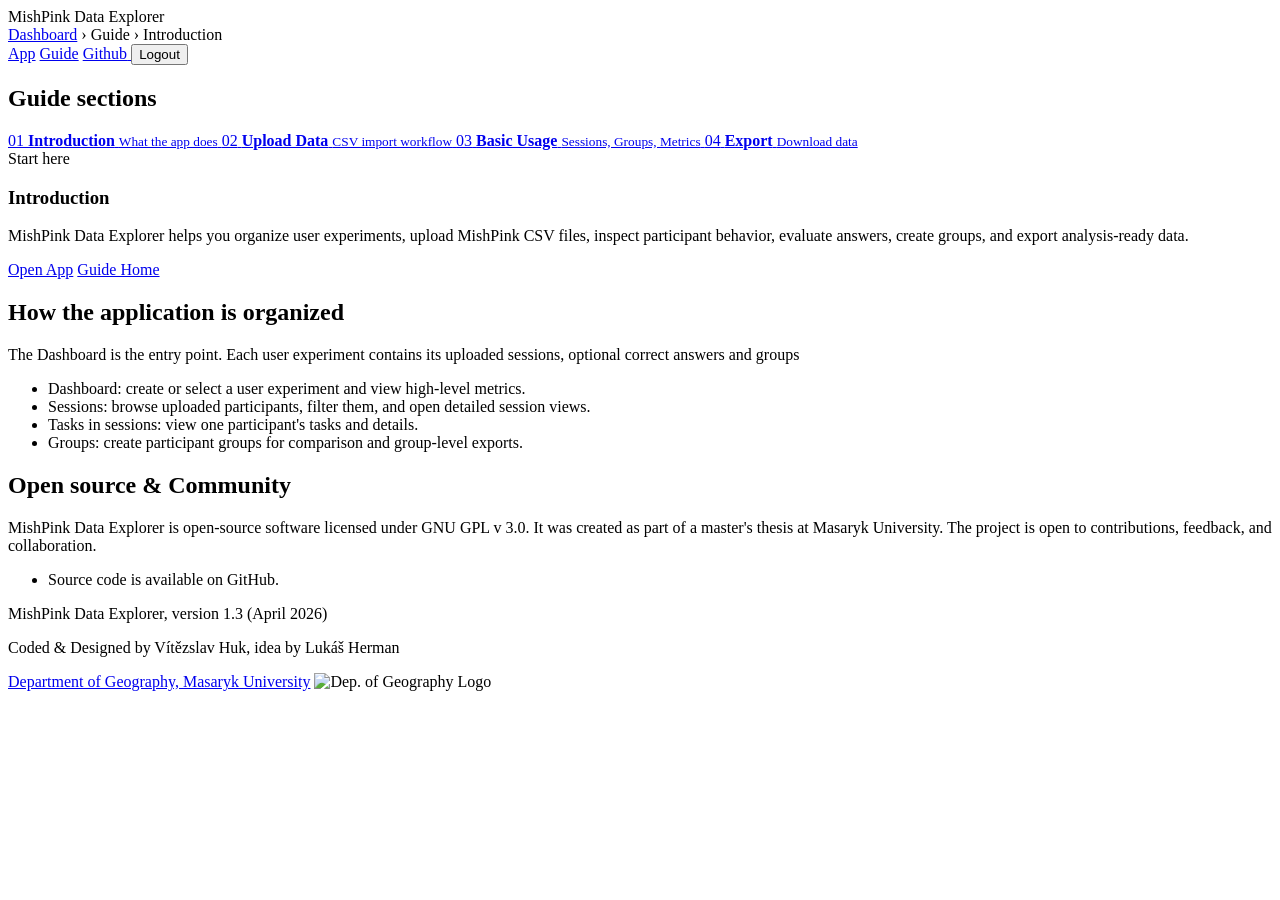
==== web/guide.html @ 2d073a19 "`Added guide page and updated topbar links`" ====
<!doctype html>
<html lang="en">

<head>
  <meta charset="utf-8" />
  <meta name="viewport" content="width=device-width,initial-scale=1" />
  <title>Guide | MishPink Data Explorer</title>
  <link rel="stylesheet" href="/static/styles.css?v=37" />
</head>

<body>
  <div class="app guide-app">
    <!-- HEADER -->
    <header class="topbar">
      <div class="topbar-left">
        <div class="brand">
          <span class="brand-dot"></span>
          MishPink Data Explorer
        </div>

        <div class="breadcrumb" aria-label="Breadcrumb">
          <a class="crumb crumb-link" href="/">Dashboard</a>
          <span class="crumb-sep">›</span>
          <span class="crumb crumb-current">Guide</span>
          <span class="crumb-sep">›</span>
          <span class="crumb muted" id="guideBreadcrumbTopic">Introduction</span>
        </div>
      </div>

      <nav class="topbar-right" aria-label="Primary navigation">
        <a class="btn btn-ghost topbar-link" href="/">App</a>
        <a class="btn btn-ghost topbar-link is-active" href="/guide/introduction" aria-current="page">Guide</a>
        <a class="btn btn-ghost topbar-link topbar-github-link" href="https://github.com/" target="_blank" rel="noopener noreferrer" aria-label="Open GitHub">
          <img class="github-icon" src="/static/github-mark.png" alt="" aria-hidden="true" onerror="this.style.display='none'" />
          <span>Github</span>
        </a>
        <button class="btn btn-ghost" id="logoutBtn" type="button" data-tooltip="Log out of the application">
          Logout
        </button>
      </nav>
    </header>

    <!-- MAIN -->
    <main class="main guide-main">
      <aside class="card guide-sidebar" aria-label="Guide sections">
        <div class="card-head">
          <h2>Guide sections</h2>
        </div>
        <nav class="guide-nav" aria-label="Guide topics">
          <a class="guide-nav-link" href="/guide/introduction" data-guide-link="introduction">
            <span class="guide-nav-index">01</span>
            <span>
              <strong>Introduction</strong>
              <small>What the app does</small>
            </span>
          </a>
          <a class="guide-nav-link" href="/guide/upload" data-guide-link="upload">
            <span class="guide-nav-index">02</span>
            <span>
              <strong>Upload Data</strong>
              <small>CSV import workflow</small>
            </span>
          </a>
          <a class="guide-nav-link" href="/guide/basic-usage" data-guide-link="basic-usage">
            <span class="guide-nav-index">03</span>
            <span>
              <strong>Basic Usage</strong>
              <small>Sessions, Groups, Metrics</small>
            </span>
          </a>
          <a class="guide-nav-link" href="/guide/export" data-guide-link="export">
            <span class="guide-nav-index">04</span>
            <span>
              <strong>Export</strong>
              <small>Download data</small>
            </span>
          </a>
        </nav>
      </aside>

      <article class="guide-content" id="guideContent" tabindex="-1"></article>
    </main>
  </div>

  <!-- GLOBAL FOOTER -->
  <footer class="app-footer" aria-label="Footer">
    <div class="app-footer-content">
      <p>MishPink Data Explorer, version 1.3 (April 2026)</p>
      <p>Coded & Designed by Vítězslav Huk, idea by Lukáš Herman</p>
      <a href="https://geogr.sci.muni.cz" target="_blank" rel="noopener noreferrer">Department of Geography, Masaryk University</a>
      <img src="/static/sci-gu-lg-eng-white-01.png" alt="Dep. of Geography Logo" class="app-footer-logo" />
    </div>
  </footer>

  <script>
    const GUIDE_PAGES = {
      "introduction": {
        title: "Introduction",
        kicker: "Start here",
        summary: "MishPink Data Explorer helps you organize user experiments, upload MishPink CSV files, inspect participant behavior, evaluate answers, create groups, and export analysis-ready data.",
        sections: [
          {
            heading: "How the application is organized",
            body: "The Dashboard is the entry point. Each user experiment contains its uploaded sessions, optional correct answers and groups",
            bullets: [
              "Dashboard: create or select a user experiment and view high-level metrics.",
              "Sessions: browse uploaded participants, filter them, and open detailed session views.",
              "Tasks in sessions: view one participant's tasks and details.",
              "Groups: create participant groups for comparison and group-level exports."
            ]
          },
          {
            heading: "Open source & Community",
            body: "MishPink Data Explorer is open-source software licensed under GNU GPL v 3.0. It was created as part of a master's thesis at Masaryk University. The project is open to contributions, feedback, and collaboration.",
            bullets: [
              "Source code is available on GitHub.",
            ]
          }
        ]
      },
      "upload": {
        title: "Upload Data",
        kicker: "Import CSV files",
        summary: "Use the dashboard upload MishPink CSV files into a selected user experiment.",
        sections: [
          {
            heading: "Prepare a user experiment",
            body: "Open the dashboard, create a new user experiment, or select an existing one. Uploads are always stored under the selected experiment.",
            bullets: [
              "Use + Add user experiment on the dashboard.",
              "Name the user experiment.",
            ]
          },
          {
            heading: "Upload MishPink CSV file",
            body: "Click Upload data on an experiment card. The app validates file type and neccessary columns, then shows upload progress and status messages.",
            bullets: [
              "The CSV file has to be formated as a MishPink export. It has to contain at least these columns: userId, timestamp, event_name, event_detail, task",
              "If validation fails, check whether your CSV contains requested columns."
            ]
          },
          {
            heading: "Settings and answer management",
            id: "settings",
            body: "Settings are tied to a specific user experiment.",
            bullets: [
              "Correct answers are saved automatically. You can set correct answers after uploading sessions.",
              "The Edit uploaded sessions tab helps you remove wrong or duplicate sessions.",
              "Use User experiment settings to rename or delete an experiment when needed."
            ]
          },
        ]
      },
      "basic-usage": {
        title: "Basic Usage",
        kicker: "Work with sessions",
        summary: "After data is uploaded, use individual or group metrics to review the participant's behaviour.",
        sections: [
          {
            heading: "Sessions detail",
            id: "sessions",
            body: "Open a user experiment to see its Sessions page. You can filter sessions, open session details, inspect task metrics, display event timelines, and work with spatial data.",
            bullets: [
                "Use checkbox selection for creating a new group. Highlight shows the session's metrics in the right-site panel.",
                "Use filters to narrow sessions by different attributes.",
                "Open a session detail to inspect individual tasks, movement, interactions, answers, and spatial data.",
                "Use the breadcrumb to return from details back to the experiment-level session list."
            ]
          },
          
          {
            heading: "Groups",
            id: "groups",
            body: "Groups let you compare subsets of sessions inside the same experiment. Create a group from selected sessions, edit membership, and then use group-level metrics and exports.",
            bullets: [
              "Use checkbox selection to select groups for comparison - then compare then using the Groups detail button. Highlight shows the group's metrics in the right-site panel.",
              "Edit highlighted session using the Edit group button. Use flags to select candidates for removal, then remove them in bulk.",
            ]
          }
        ]
      },
      "export": {
        title: "Export",
        kicker: "Download data",
        summary: "Export tools are available at experiment, group, and individual-session level.",
        sections: [
          {
            heading: "Experiment-level exports",
            body: "From an opened experiment, use the Export user experiment data button to download all sessions for that experiment.",
          },
          {
            heading: "Group exports",
            id: "group-export",
            body: "Group export downloads only sessions that belong to the selected group. Use this after building cohorts or cleaning participant lists.",
          },
          {
            heading: "Session exports",
            body: "Open a session to export detailed session data, events, and spatial traces for a single user.",
          }
        ]
      }
    };

    const GUIDE_ALIASES = {
      "": "introduction",
      "guide": "introduction",
      "upload-data": "upload",
      "basic": "basic-usage",
      "usage": "basic-usage"
    };

    function escapeHtml(value) {
      return String(value ?? "")
        .replaceAll("&", "&amp;")
        .replaceAll("<", "&lt;")
        .replaceAll(">", "&gt;")
        .replaceAll('"', "&quot;")
        .replaceAll("'", "&#039;");
    }

    function getGuidePageKey() {
      const parts = String(window.location.pathname || "").split("/").filter(Boolean);
      const raw = parts[0] === "guide" ? (parts[1] || "introduction") : "introduction";
      const normalized = GUIDE_ALIASES[raw] || raw;
      return GUIDE_PAGES[normalized] ? normalized : "introduction";
    }

    function renderGuidePage() {
      const key = getGuidePageKey();
      const page = GUIDE_PAGES[key];
      const contentEl = document.getElementById("guideContent");
      const breadcrumbTopicEl = document.getElementById("guideBreadcrumbTopic");
      if (!contentEl || !page) return;

      document.title = `${page.title} Guide | MishPink Data Explorer`;
      if (breadcrumbTopicEl) breadcrumbTopicEl.textContent = page.title;

      document.querySelectorAll("[data-guide-link]").forEach((link) => {
        const isActive = link.getAttribute("data-guide-link") === key;
        link.classList.toggle("is-active", isActive);
        if (isActive) link.setAttribute("aria-current", "page");
        else link.removeAttribute("aria-current");
      });

      const sectionsHtml = page.sections.map((section) => {
        const actionsHtml = (section.actions || []).map((action) => (
          `<a class="btn btn-ghost" href="${escapeHtml(action.href)}">${escapeHtml(action.label)}</a>`
        )).join("");
        const bulletsHtml = section.bullets?.length
          ? `<ul class="guide-list">${section.bullets.map((item) => `<li>${escapeHtml(item)}</li>`).join("")}</ul>`
          : "";
        const idAttr = section.id ? ` id="${escapeHtml(section.id)}"` : "";
        return `
          <section class="card guide-card"${idAttr}>
            <div class="card-head">
              <h2>${escapeHtml(section.heading)}</h2>
              <p class="muted">${escapeHtml(section.body)}</p>
            </div>
            ${bulletsHtml}
            ${actionsHtml ? `<div class="guide-actions">${actionsHtml}</div>` : ""}
          </section>
        `;
      }).join("");

      contentEl.innerHTML = `
        <section class="page-head guide-hero">
          <div>
            <div class="guide-kicker">${escapeHtml(page.kicker)}</div>
            <h1>${escapeHtml(page.title)}</h1>
            <p class="muted">${escapeHtml(page.summary)}</p>
          </div>
          <div class="page-actions">
            <a class="btn" href="/">Open App</a>
            <a class="btn btn-ghost" href="/guide/introduction">Guide Home</a>
          </div>
        </section>
        ${sectionsHtml}
      `;

      const hashTarget = window.location.hash ? document.getElementById(window.location.hash.slice(1)) : null;
      if (hashTarget) {
        requestAnimationFrame(() => hashTarget.scrollIntoView({ block: "start" }));
      }
    }

    async function logout() {
      const btn = document.getElementById("logoutBtn");
      const originalLabel = btn?.textContent;
      try {
        if (btn) {
          btn.disabled = true;
          btn.textContent = "Logging out…";
        }
        await fetch("/api/auth/logout", { method: "POST" });
      } finally {
        if (btn) {
          btn.disabled = false;
          btn.textContent = originalLabel || "Logout";
        }
        window.location.replace("/login");
      }
    }

    document.getElementById("logoutBtn")?.addEventListener("click", logout);
    renderGuidePage();
  </script>
</body>

</html>
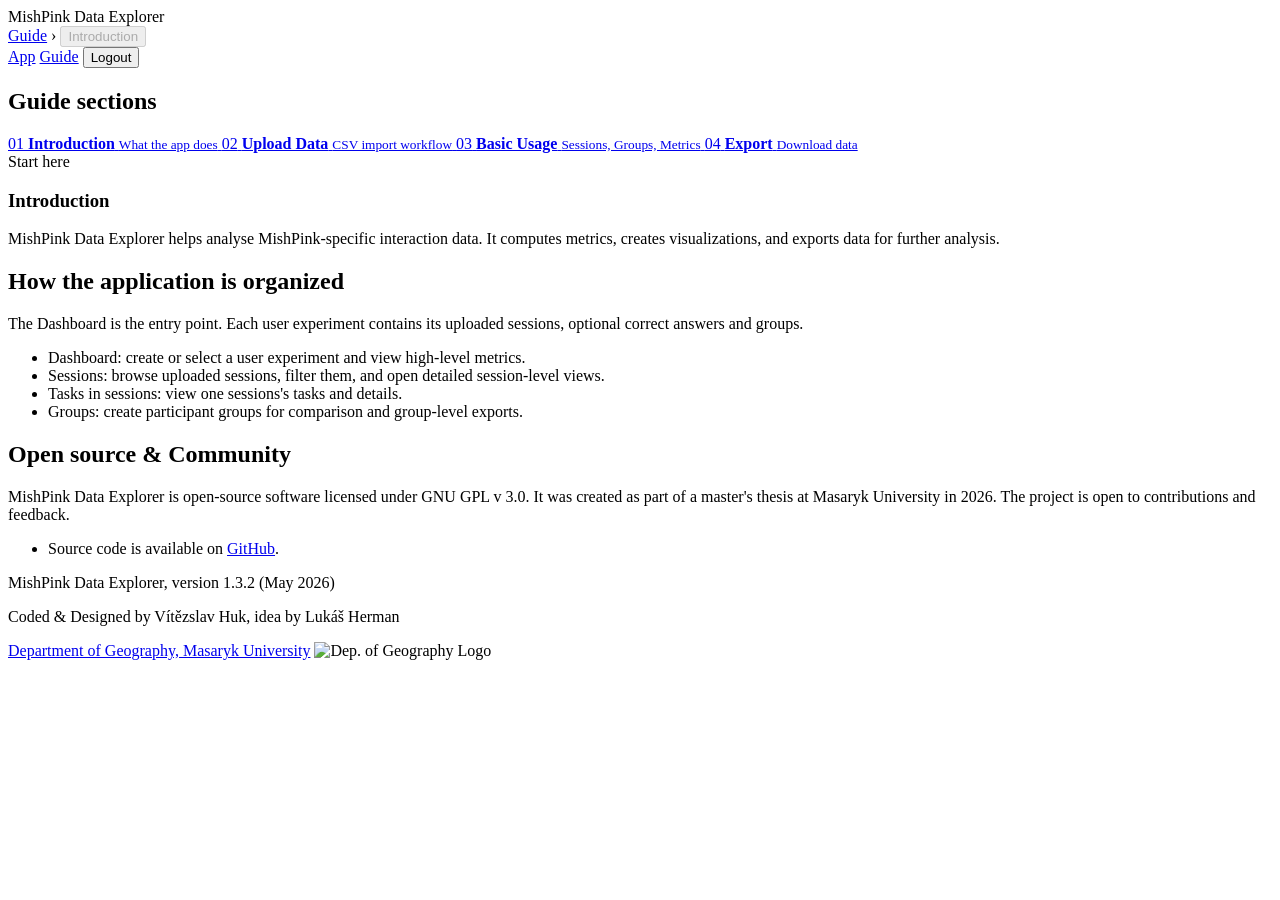
==== commit adfa21f3: "version 1.3.2" ====
--- a/web/guide.html
+++ b/web/guide.html
@@ -5,7 +5,7 @@
   <meta charset="utf-8" />
   <meta name="viewport" content="width=device-width,initial-scale=1" />
   <title>Guide | MishPink Data Explorer</title>
-  <link rel="stylesheet" href="/static/styles.css?v=37" />
+  <link rel="stylesheet" href="/static/styles.css?v=2" />
 </head>
 
 <body>
@@ -19,24 +19,21 @@
         </div>
 
         <div class="breadcrumb" aria-label="Breadcrumb">
-          <a class="crumb crumb-link" href="/">Dashboard</a>
+          <a class="crumb crumb-btn crumb-link" href="/guide/introduction">Guide</a>
           <span class="crumb-sep">›</span>
-          <span class="crumb crumb-current">Guide</span>
-          <span class="crumb-sep">›</span>
-          <span class="crumb muted" id="guideBreadcrumbTopic">Introduction</span>
+          <button class="crumb crumb-btn crumb-current" id="guideBreadcrumbTopic" type="button" disabled>Introduction</button>
         </div>
       </div>
 
       <nav class="topbar-right" aria-label="Primary navigation">
         <a class="btn btn-ghost topbar-link" href="/">App</a>
         <a class="btn btn-ghost topbar-link is-active" href="/guide/introduction" aria-current="page">Guide</a>
-        <a class="btn btn-ghost topbar-link topbar-github-link" href="https://github.com/" target="_blank" rel="noopener noreferrer" aria-label="Open GitHub">
-          <img class="github-icon" src="/static/github-mark.png" alt="" aria-hidden="true" onerror="this.style.display='none'" />
-          <span>Github</span>
-        </a>
-        <button class="btn btn-ghost" id="logoutBtn" type="button" data-tooltip="Log out of the application">
+        <button class="btn btn-ghost topbar-link" id="logoutBtn" type="button" data-tooltip="Log out of the application">
           Logout
         </button>
+        <a class="btn btn-ghost topbar-link topbar-github-link" href="https://github.com/vitahuk/mishpink_data-explorer" target="_blank" rel="noopener noreferrer" aria-label="Open GitHub">
+          <img class="github-icon" src="/static/github-mark.png" width="22" height="22" alt="" aria-hidden="true" onerror="this.style.display='none'" />
+        </a>
       </nav>
     </header>
 
@@ -82,10 +79,9 @@
     </main>
   </div>
 
-  <!-- GLOBAL FOOTER -->
   <footer class="app-footer" aria-label="Footer">
     <div class="app-footer-content">
-      <p>MishPink Data Explorer, version 1.3 (April 2026)</p>
+      <p>MishPink Data Explorer, version 1.3.2 (May 2026)</p>
       <p>Coded & Designed by Vítězslav Huk, idea by Lukáš Herman</p>
       <a href="https://geogr.sci.muni.cz" target="_blank" rel="noopener noreferrer">Department of Geography, Masaryk University</a>
       <img src="/static/sci-gu-lg-eng-white-01.png" alt="Dep. of Geography Logo" class="app-footer-logo" />
@@ -97,23 +93,23 @@
       "introduction": {
         title: "Introduction",
         kicker: "Start here",
-        summary: "MishPink Data Explorer helps you organize user experiments, upload MishPink CSV files, inspect participant behavior, evaluate answers, create groups, and export analysis-ready data.",
+        summary: "MishPink Data Explorer helps analyse MishPink-specific interaction data. It computes metrics, creates visualizations, and exports data for further analysis.",
         sections: [
           {
             heading: "How the application is organized",
-            body: "The Dashboard is the entry point. Each user experiment contains its uploaded sessions, optional correct answers and groups",
+            body: "The Dashboard is the entry point. Each user experiment contains its uploaded sessions, optional correct answers and groups.",
             bullets: [
               "Dashboard: create or select a user experiment and view high-level metrics.",
-              "Sessions: browse uploaded participants, filter them, and open detailed session views.",
-              "Tasks in sessions: view one participant's tasks and details.",
+              "Sessions: browse uploaded sessions, filter them, and open detailed session-level views.",
+              "Tasks in sessions: view one sessions's tasks and details.",
               "Groups: create participant groups for comparison and group-level exports."
             ]
           },
           {
             heading: "Open source & Community",
-            body: "MishPink Data Explorer is open-source software licensed under GNU GPL v 3.0. It was created as part of a master's thesis at Masaryk University. The project is open to contributions, feedback, and collaboration.",
-            bullets: [
-              "Source code is available on GitHub.",
+            body: "MishPink Data Explorer is open-source software licensed under GNU GPL v 3.0. It was created as part of a master's thesis at Masaryk University in 2026. The project is open to contributions and feedback.",
+            bullets: [
+              { text: "Source code is available on ", linkText: "GitHub", href: "https://github.com/vitahuk/mishpink_data-explorer", suffix: "." },
             ]
           }
         ]
@@ -121,7 +117,7 @@
       "upload": {
         title: "Upload Data",
         kicker: "Import CSV files",
-        summary: "Use the dashboard upload MishPink CSV files into a selected user experiment.",
+        summary: "Use the dashboard to upload MishPink CSV files into a selected user experiment.",
         sections: [
           {
             heading: "Prepare a user experiment",
@@ -135,7 +131,7 @@
             heading: "Upload MishPink CSV file",
             body: "Click Upload data on an experiment card. The app validates file type and neccessary columns, then shows upload progress and status messages.",
             bullets: [
-              "The CSV file has to be formated as a MishPink export. It has to contain at least these columns: userId, timestamp, event_name, event_detail, task",
+              "The CSV file has to be formated as a MishPink export. It has to contain at least these columns: userId, timestamp, event_name, event_detail, task.",
               "If validation fails, check whether your CSV contains requested columns."
             ]
           },
@@ -182,19 +178,19 @@
       "export": {
         title: "Export",
         kicker: "Download data",
-        summary: "Export tools are available at experiment, group, and individual-session level.",
+        summary: "Export tools are available at experiment, group, and individual-session level. You can download CSV files with raw data, GazePlotter CSVs or spatial data in GeoJSON format.",
         sections: [
           {
             heading: "Experiment-level exports",
             body: "From an opened experiment, use the Export user experiment data button to download all sessions for that experiment.",
           },
           {
-            heading: "Group exports",
+            heading: "Group-level exports",
             id: "group-export",
-            body: "Group export downloads only sessions that belong to the selected group. Use this after building cohorts or cleaning participant lists.",
-          },
-          {
-            heading: "Session exports",
+            body: "Group export downloads only sessions that belong to the selected group.",
+          },
+          {
+            heading: "Session-level exports",
             body: "Open a session to export detailed session data, events, and spatial traces for a single user.",
           }
         ]
@@ -218,6 +214,16 @@
         .replaceAll("'", "&#039;");
     }
 
+    function renderGuideBullet(item) {
+      if (typeof item === "string") return escapeHtml(item);
+      const text = escapeHtml(item?.text ?? "");
+      const linkText = escapeHtml(item?.linkText ?? "");
+      const href = escapeHtml(item?.href ?? "#");
+      const suffix = escapeHtml(item?.suffix ?? "");
+      if (!linkText) return text + suffix;
+      return `${text}<a class="guide-inline-link" href="${href}" target="_blank" rel="noopener noreferrer">${linkText}</a>${suffix}`;
+    }
+
     function getGuidePageKey() {
       const parts = String(window.location.pathname || "").split("/").filter(Boolean);
       const raw = parts[0] === "guide" ? (parts[1] || "introduction") : "introduction";
@@ -247,7 +253,7 @@
           `<a class="btn btn-ghost" href="${escapeHtml(action.href)}">${escapeHtml(action.label)}</a>`
         )).join("");
         const bulletsHtml = section.bullets?.length
-          ? `<ul class="guide-list">${section.bullets.map((item) => `<li>${escapeHtml(item)}</li>`).join("")}</ul>`
+          ? `<ul class="guide-list">${section.bullets.map((item) => `<li>${renderGuideBullet(item)}</li>`).join("")}</ul>`
           : "";
         const idAttr = section.id ? ` id="${escapeHtml(section.id)}"` : "";
         return `
@@ -268,10 +274,6 @@
             <div class="guide-kicker">${escapeHtml(page.kicker)}</div>
             <h1>${escapeHtml(page.title)}</h1>
             <p class="muted">${escapeHtml(page.summary)}</p>
-          </div>
-          <div class="page-actions">
-            <a class="btn" href="/">Open App</a>
-            <a class="btn btn-ghost" href="/guide/introduction">Guide Home</a>
           </div>
         </section>
         ${sectionsHtml}
